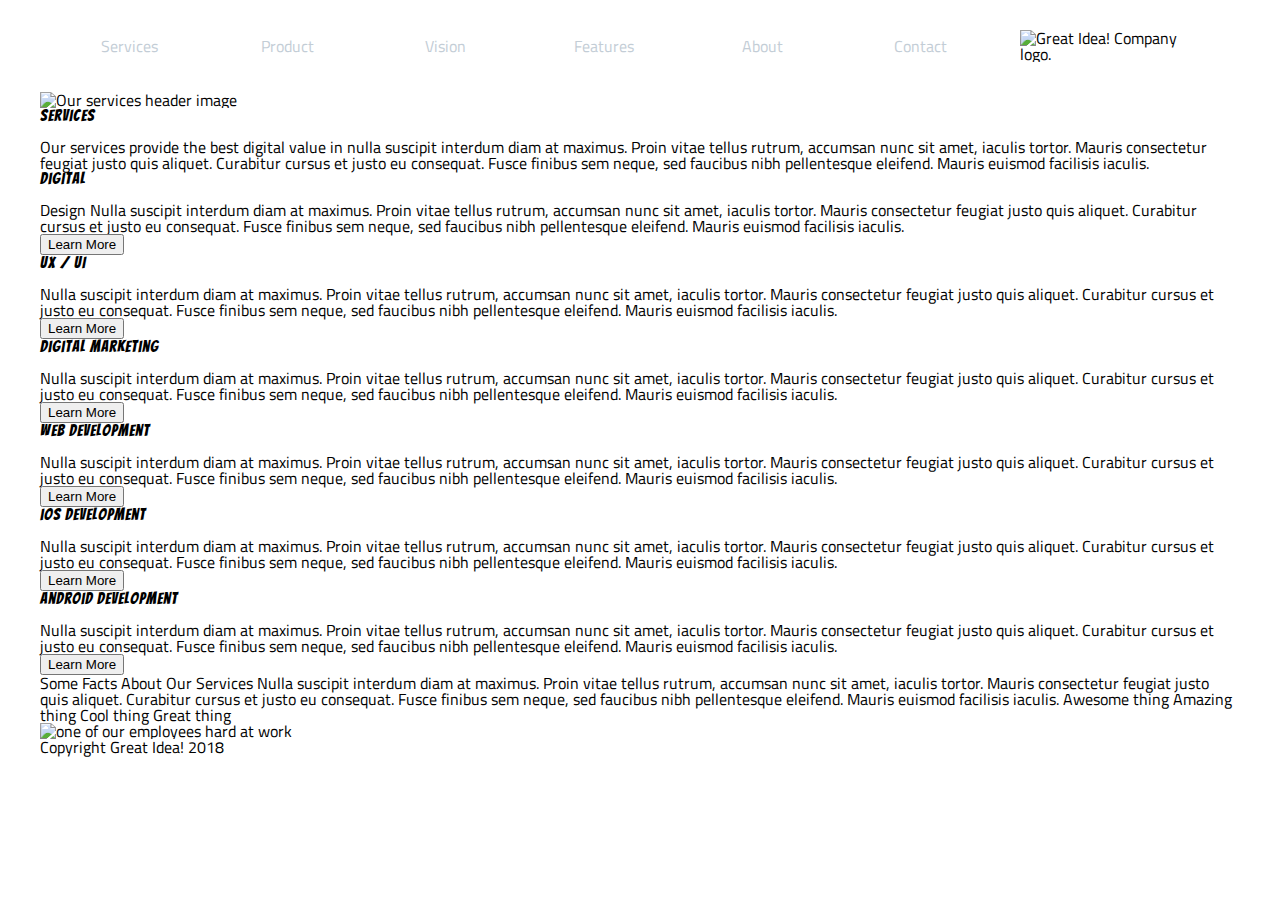
==== great-idea/services.html @ 3e63bd5d "structuring serives.html data into html tags" ====
<!DOCTYPE html>

<html lang="en">
  <head>
    <meta charset="utf-8" />

    <title>Great Idea!</title>

    <link
      href="https://fonts.googleapis.com/css?family=Bangers|Titillium+Web"
      rel="stylesheet"
    />
    <link rel="stylesheet" href="css/index.css" />

    <!--[if lt IE 9]>
      <script src="https://cdnjs.cloudflare.com/ajax/libs/html5shiv/3.7.3/html5shiv.js"></script>
    <![endif]-->
  </head>

  <body>
    <header>
      <nav>
        <ul class="nav">
          <li>Services</li>
          <li>Product</li>
          <li>Vision</li>
          <li>Features</li>
          <li>About</li>
          <li>Contact</li>
        </ul>
        <div class="logo_wrapper">
          <img
            class="logo"
            src="img/logo.png"
            alt="Great Idea! Company logo."
          />
        </div>
      </nav>
    </header>
    <section>
      <div>
        <img
          class="services-header-img"
          src="img/services-header.jpg"
          alt="Our services header image"
        />
      </div>
      <div>
        <h1>Services</h1>
        <p>
          Our services provide the best digital value in nulla suscipit interdum
          diam at maximus. Proin vitae tellus rutrum, accumsan nunc sit amet,
          iaculis tortor. Mauris consectetur feugiat justo quis aliquet.
          Curabitur cursus et justo eu consequat. Fusce finibus sem neque, sed
          faucibus nibh pellentesque eleifend. Mauris euismod facilisis iaculis.
        </p>
      </div>
    </section>
    <main>
      <div>
        <h1>Digital</h1>
        <p>
          Design Nulla suscipit interdum diam at maximus. Proin vitae tellus
          rutrum, accumsan nunc sit amet, iaculis tortor. Mauris consectetur
          feugiat justo quis aliquet. Curabitur cursus et justo eu consequat.
          Fusce finibus sem neque, sed faucibus nibh pellentesque eleifend.
          Mauris euismod facilisis iaculis.
        </p>
        <button>Learn More</button>
      </div>
      <div>
        <h1>UX / UI</h1>
        <p>
          Nulla suscipit interdum diam at maximus. Proin vitae tellus rutrum,
          accumsan nunc sit amet, iaculis tortor. Mauris consectetur feugiat
          justo quis aliquet. Curabitur cursus et justo eu consequat. Fusce
          finibus sem neque, sed faucibus nibh pellentesque eleifend. Mauris
          euismod facilisis iaculis.
        </p>
        <button>Learn More</button>
      </div>
      <div>
        <h1>Digital Marketing</h1>
        <p>
          Nulla suscipit interdum diam at maximus. Proin vitae tellus rutrum,
          accumsan nunc sit amet, iaculis tortor. Mauris consectetur feugiat
          justo quis aliquet. Curabitur cursus et justo eu consequat. Fusce
          finibus sem neque, sed faucibus nibh pellentesque eleifend. Mauris
          euismod facilisis iaculis.
        </p>
        <button>Learn More</button>
      </div>
      <div>
        <h1>Web Development</h1>
        <p>
          Nulla suscipit interdum diam at maximus. Proin vitae tellus rutrum,
          accumsan nunc sit amet, iaculis tortor. Mauris consectetur feugiat
          justo quis aliquet. Curabitur cursus et justo eu consequat. Fusce
          finibus sem neque, sed faucibus nibh pellentesque eleifend. Mauris
          euismod facilisis iaculis.
        </p>
        <button>Learn More</button>
      </div>
      <div>
        <h1>iOS Development</h1>
        <p>
          Nulla suscipit interdum diam at maximus. Proin vitae tellus rutrum,
          accumsan nunc sit amet, iaculis tortor. Mauris consectetur feugiat
          justo quis aliquet. Curabitur cursus et justo eu consequat. Fusce
          finibus sem neque, sed faucibus nibh pellentesque eleifend. Mauris
          euismod facilisis iaculis.
        </p>
        <button>Learn More</button>
      </div>
      <div>
        <h1>Android Development</h1>
        <p>
          Nulla suscipit interdum diam at maximus. Proin vitae tellus rutrum,
          accumsan nunc sit amet, iaculis tortor. Mauris consectetur feugiat
          justo quis aliquet. Curabitur cursus et justo eu consequat. Fusce
          finibus sem neque, sed faucibus nibh pellentesque eleifend. Mauris
          euismod facilisis iaculis.
        </p>
        <button>Learn More</button>
      </div>
    </main>
    <section>
      <div>
        Some Facts About Our Services Nulla suscipit interdum diam at maximus.
        Proin vitae tellus rutrum, accumsan nunc sit amet, iaculis tortor.
        Mauris consectetur feugiat justo quis aliquet. Curabitur cursus et justo
        eu consequat. Fusce finibus sem neque, sed faucibus nibh pellentesque
        eleifend. Mauris euismod facilisis iaculis. Awesome thing Amazing thing
        Cool thing Great thing
      </div>
      <div>
        <img
          class="services-info-img"
          src="img/services-info.png"
          alt="one of our employees hard at work"
        />
      </div>
      <footer>
        Copyright Great Idea! 2018
      </footer>
    </section>
  </body>
</html>
---- great-idea/css/index.css ----
/* http://meyerweb.com/eric/tools/css/reset/ 
   v2.0 | 20110126
   License: none (public domain)
*/

html,
body,
div,
span,
applet,
object,
iframe,
h1,
h2,
h3,
h4,
h5,
h6,
p,
blockquote,
pre,
a,
abbr,
acronym,
address,
big,
cite,
code,
del,
dfn,
em,
img,
ins,
kbd,
q,
s,
samp,
small,
strike,
strong,
sub,
sup,
tt,
var,
b,
u,
i,
center,
dl,
dt,
dd,
ol,
ul,
li,
fieldset,
form,
label,
legend,
table,
caption,
tbody,
tfoot,
thead,
tr,
th,
td,
article,
aside,
canvas,
details,
embed,
figure,
figcaption,
footer,
header,
hgroup,
menu,
nav,
output,
ruby,
section,
summary,
time,
mark,
audio,
video {
  margin: 0;
  padding: 0;
  border: 0;
  font-size: 100%;
  font: inherit;
  vertical-align: baseline;
}
/* HTML5 display-role reset for older browsers */
article,
aside,
details,
figcaption,
figure,
footer,
header,
hgroup,
menu,
nav,
section {
  display: block;
}
body {
  line-height: 1;
}
ol,
ul {
  list-style: none;
}
blockquote,
q {
  quotes: none;
}
blockquote:before,
blockquote:after,
q:before,
q:after {
  content: "";
  content: none;
}
table {
  border-collapse: collapse;
  border-spacing: 0;
}

/* Set every element's box-sizing to border-box */
* {
  box-sizing: border-box;
}

html,
body {
  height: 100%;
  font-family: "Titillium Web", sans-serif;
}

h1,
h2,
h3,
h4,
h5 {
  font-family: "Bangers", cursive;
  letter-spacing: 1px;
  margin-bottom: 15px;
}

/* Your code starts here! */
body {
  max-width: 1200px;
  margin: 0 auto;
  font-size: 16px;
}
header {
  padding: 10px;
  /* margin: 0 auto; */
}
nav {
  display: flex;
  flex-wrap: wrap;
  justify-content: space-between;
}
.nav {
  flex: 5;
  display: flex;
  justify-content: space-around;
  align-items: center;
  color: rgb(195, 205, 214);
  text-align: center;
}
.nav li {
  flex: 1;
  padding: 20px;
}
.nav li:hover {
  color: black;
  background-color: beige;
  border-radius: 5px;
  cursor: pointer;
}
.logo_wrapper {
  flex: 1;
  padding: 20px;
}
.logo_wrapper img {
  width: inherit;
}

/* section 1 */
.main_section {
  padding: 20px;
  display: flex;
  flex-wrap: wrap;
  justify-content: space-between;
}
.main_section-text {
  flex: 1;
  margin: 10px;
  text-align: center;
  padding-right: 40px;
  margin-top: 80px;
}
.main_section-text h1 {
  font-size: 80px;
}
.main_section-text button {
  padding: 5px 30px;
  font-size: 20px;
  border: 1px solid black;
  border-radius: 5px;
}
.main_section-text button:hover {
  background-color: rgb(66, 66, 233);
  cursor: pointer;
}
.main_section-image {
  flex: 1;
  margin: 10px;
  padding-right: 30px;
}
.main_section-image img {
  width: inherit;
  margin-right: 0px;
}

/* section 2 */
.feature_section{
    width: 100%;
}
.section_two_sub1 {
  margin: 0 auto;
  display: flex;
  flex-wrap: wrap;
  justify-content: space-between;
}
.section_two_sub1-features {
  margin-right: 20px;
}
.section_two_sub1-features,
.section_two_sub1-about {
  flex: 0 0 570px;
  text-align: justify;
  margin-top: 20px;
}
.section_two_sub2 {
  width: 100%;
  margin: 20px 0;
}
.section_two_sub2 img {
  width: 100%;
  height: auto;
}
.section_two_sub3 {
  display: flex;
  flex-wrap: wrap;
  justify-content: space-between;
}
.section_two_sub3-service,
.section_two_sub3-product,
.section_two_sub3-visions {
  flex: 0 0 370px;
  text-align: justify;
  margin-top: 20px;
}
.section_two_sub3-service,
.section_two_sub3-product {
  margin-right: 20px;
}
hr {
  margin: 20px 0;
  border: 0.5px solid black;
}

/* footer */
footer {
  margin: 0 auto;
  margin-bottom: 40px;
}
footer div:nth-of-type(1) p {
  margin: 10px 0;
}
footer div:nth-of-type(2) {
  text-align: center;
}

/* ************************* */
/* *******Service Page******* */
/* ************************* */
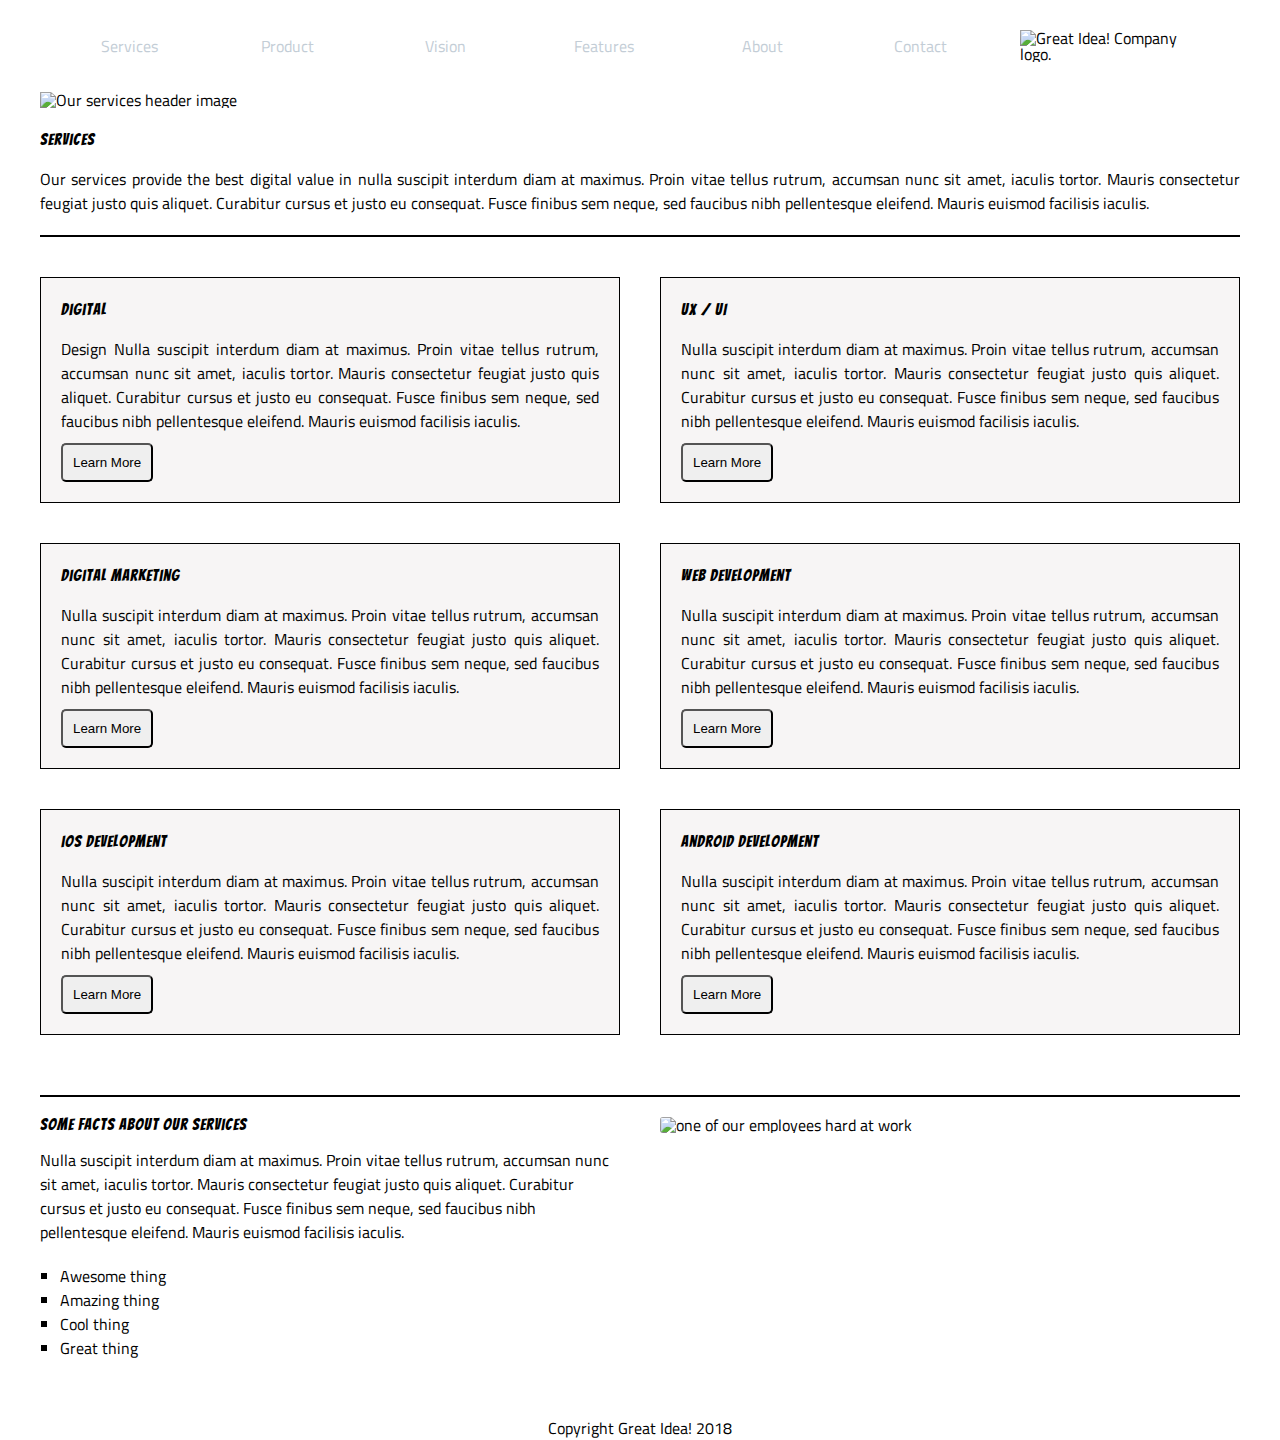
==== commit 297ebd8c: "service.html css implementation" ====
--- a/great-idea/services.html
+++ b/great-idea/services.html
@@ -37,15 +37,15 @@
         </div>
       </nav>
     </header>
-    <section>
-      <div>
+    <section class="services_html_section-1">
+      <div class="services_html_section-1_sub1">
         <img
           class="services-header-img"
           src="img/services-header.jpg"
           alt="Our services header image"
         />
       </div>
-      <div>
+      <div class="services_html_section-1_sub2">
         <h1>Services</h1>
         <p>
           Our services provide the best digital value in nulla suscipit interdum
@@ -55,9 +55,10 @@
           faucibus nibh pellentesque eleifend. Mauris euismod facilisis iaculis.
         </p>
       </div>
+      <hr />
     </section>
-    <main>
-      <div>
+    <main class="services_html_main">
+      <div class="services_html_main-digital">
         <h1>Digital</h1>
         <p>
           Design Nulla suscipit interdum diam at maximus. Proin vitae tellus
@@ -68,7 +69,7 @@
         </p>
         <button>Learn More</button>
       </div>
-      <div>
+      <div class="services_html_main-UI/UX">
         <h1>UX / UI</h1>
         <p>
           Nulla suscipit interdum diam at maximus. Proin vitae tellus rutrum,
@@ -79,7 +80,7 @@
         </p>
         <button>Learn More</button>
       </div>
-      <div>
+      <div class="services_html_main-digital-mart">
         <h1>Digital Marketing</h1>
         <p>
           Nulla suscipit interdum diam at maximus. Proin vitae tellus rutrum,
@@ -90,7 +91,7 @@
         </p>
         <button>Learn More</button>
       </div>
-      <div>
+      <div class="services_html_main-web-dev">
         <h1>Web Development</h1>
         <p>
           Nulla suscipit interdum diam at maximus. Proin vitae tellus rutrum,
@@ -101,7 +102,7 @@
         </p>
         <button>Learn More</button>
       </div>
-      <div>
+      <div class="services_html_main-ios-dev">
         <h1>iOS Development</h1>
         <p>
           Nulla suscipit interdum diam at maximus. Proin vitae tellus rutrum,
@@ -112,7 +113,7 @@
         </p>
         <button>Learn More</button>
       </div>
-      <div>
+      <div class="services_html_main-andriod-dev">
         <h1>Android Development</h1>
         <p>
           Nulla suscipit interdum diam at maximus. Proin vitae tellus rutrum,
@@ -124,14 +125,23 @@
         <button>Learn More</button>
       </div>
     </main>
-    <section>
+    <hr />
+    <section class="services_html_section-2">
       <div>
-        Some Facts About Our Services Nulla suscipit interdum diam at maximus.
-        Proin vitae tellus rutrum, accumsan nunc sit amet, iaculis tortor.
-        Mauris consectetur feugiat justo quis aliquet. Curabitur cursus et justo
-        eu consequat. Fusce finibus sem neque, sed faucibus nibh pellentesque
-        eleifend. Mauris euismod facilisis iaculis. Awesome thing Amazing thing
-        Cool thing Great thing
+        <h1>Some Facts About Our Services</h1>
+        <p>
+          Nulla suscipit interdum diam at maximus. Proin vitae tellus rutrum,
+          accumsan nunc sit amet, iaculis tortor. Mauris consectetur feugiat
+          justo quis aliquet. Curabitur cursus et justo eu consequat. Fusce
+          finibus sem neque, sed faucibus nibh pellentesque eleifend. Mauris
+          euismod facilisis iaculis.
+        </p>
+        <ul>
+          <li>Awesome thing</li>
+          <li>Amazing thing</li>
+          <li>Cool thing</li>
+          <li>Great thing</li>
+        </ul>
       </div>
       <div>
         <img
@@ -140,9 +150,9 @@
           alt="one of our employees hard at work"
         />
       </div>
-      <footer>
-        Copyright Great Idea! 2018
-      </footer>
     </section>
+    <footer class="services_html_footer">
+      Copyright Great Idea! 2018
+    </footer>
   </body>
 </html>
--- a/great-idea/css/index.css
+++ b/great-idea/css/index.css
@@ -228,8 +228,8 @@
 }
 
 /* section 2 */
-.feature_section{
-    width: 100%;
+.feature_section {
+  width: 100%;
 }
 .section_two_sub1 {
   margin: 0 auto;
@@ -291,5 +291,68 @@
 /* *******Service Page******* */
 /* ************************* */
 
-
-
+/* .services_html_section-1{
+
+} */
+.services_html_section-1_sub1 {
+  margin-bottom: 20px;
+}
+.services_html_section-1_sub1 img {
+  width: 100%;
+}
+.services_html_section-1_sub2 {
+  margin-bottom: 20px;
+  text-align: justify;
+  line-height: 1.5rem;
+}
+.services_html_main {
+  display: flex;
+  justify-content: space-between;
+  flex-wrap: wrap;
+  margin-top: 40px;
+}
+.services_html_main div {
+  flex: 0 1 580px;
+  padding: 20px;
+  border: 0.5px solid black;
+  margin-bottom: 40px;
+  text-align: justify;
+  background: rgba(247, 244, 244, 0.945);
+  line-height: 1.5rem;
+}
+.services_html_main div button {
+  margin-top: 10px;
+  padding: 10px;
+  border-radius: 5px;
+}
+.services_html_main div button:hover {
+  background-color: rgba(243, 233, 233, 0.945);
+  cursor: pointer;
+}
+
+.services_html_section-2 {
+  display: flex;
+  justify-content: space-between;
+  flex-wrap: wrap;
+  margin-top: 10px;
+}
+.services_html_section-2 div {
+  flex: 0 1 580px;
+}
+.services_html_footer {
+  text-align: center;
+  margin: 40px 0;
+}
+.services_html_section-2 div ul {
+  list-style-type: square;
+  padding: 20px;
+  line-height: 1.5rem;
+}
+.services_html_section-2 div p {
+  line-height: 1.5rem;
+}
+
+.services_html_section-2 div img {
+  width: 100%;
+  border-radius: 3px;
+}
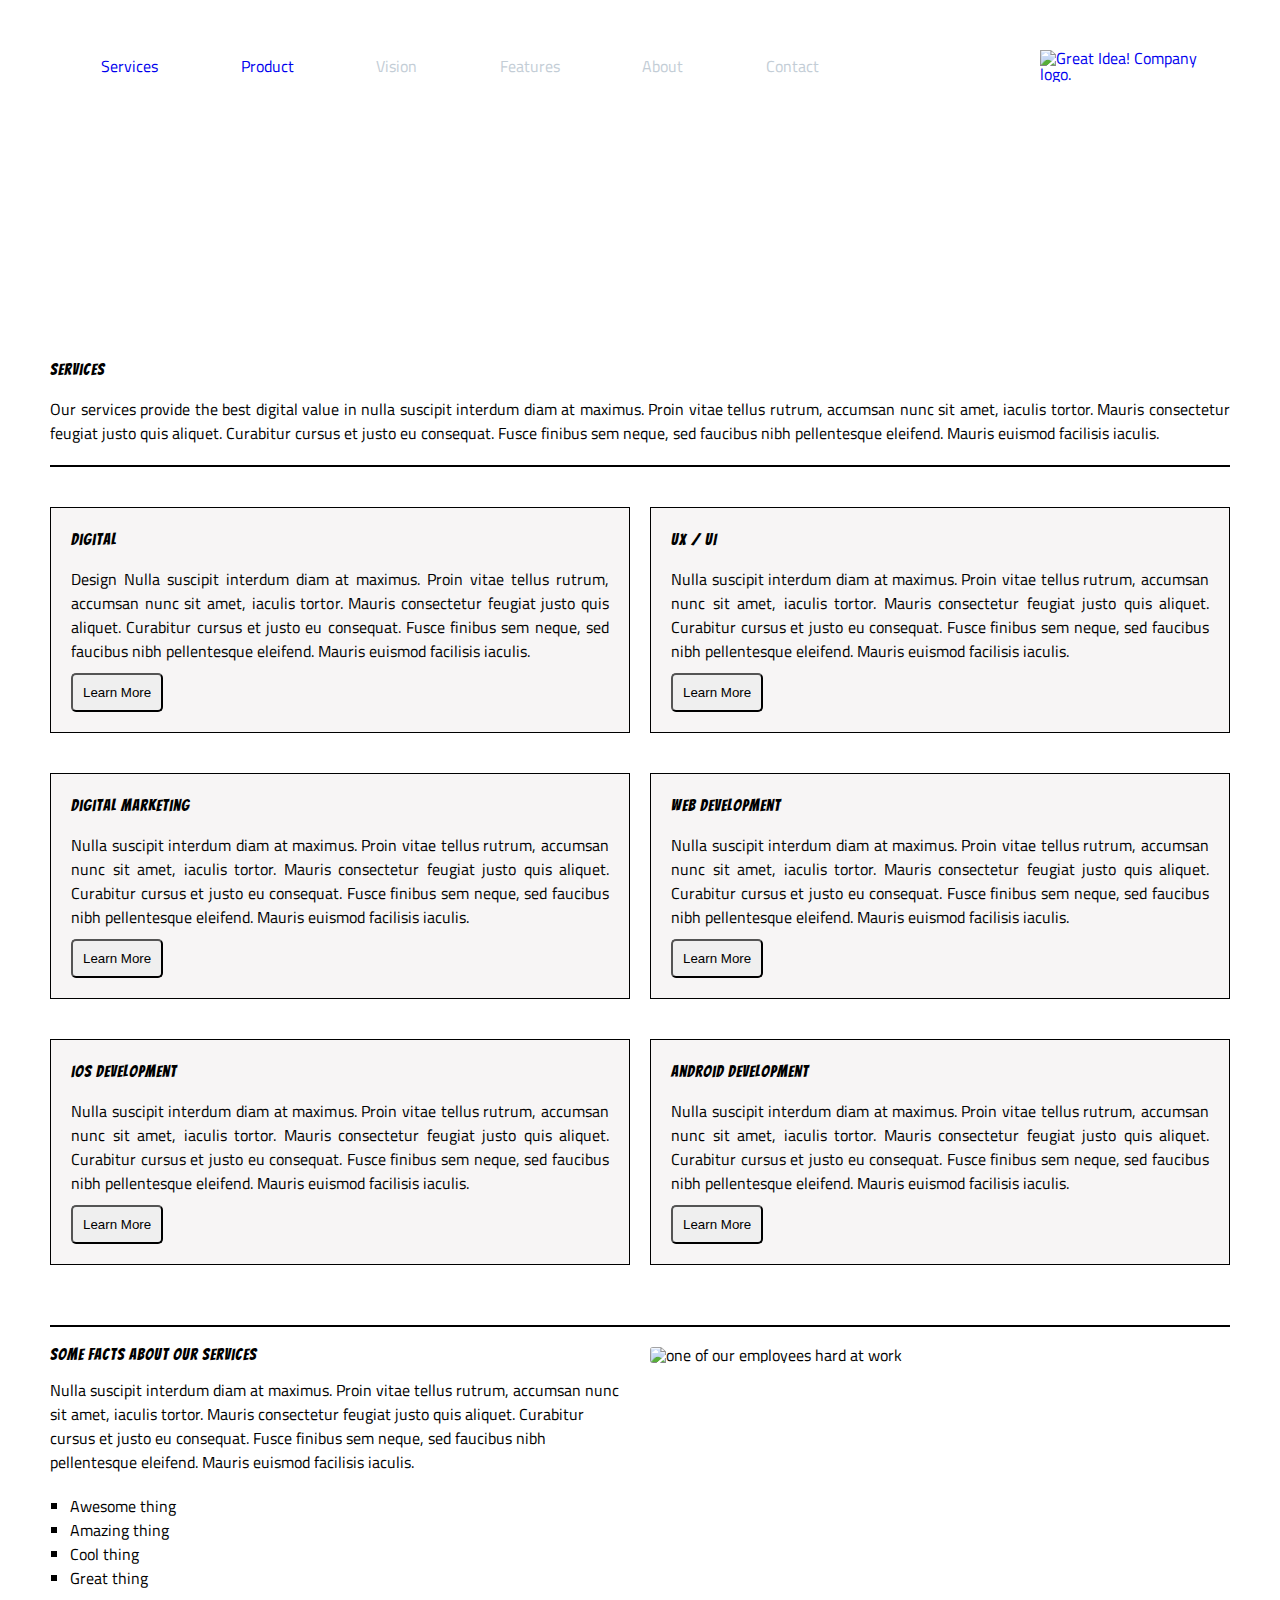
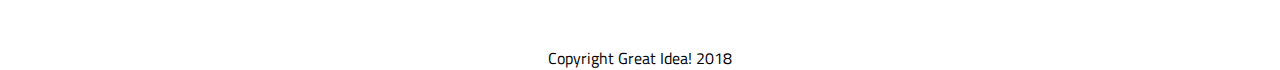
==== commit 388fce7e: "stretch goal- product.html page creation and bug fix" ====
--- a/great-idea/services.html
+++ b/great-idea/services.html
@@ -21,29 +21,27 @@
     <header>
       <nav>
         <ul class="nav">
-          <li>Services</li>
-          <li>Product</li>
+          <li><a href="services.html">Services</a></li>
+          <li><a href="product.html">Product</a></li>
           <li>Vision</li>
           <li>Features</li>
           <li>About</li>
           <li>Contact</li>
         </ul>
         <div class="logo_wrapper">
-          <img
-            class="logo"
-            src="img/logo.png"
-            alt="Great Idea! Company logo."
-          />
+          <a href="index.html">
+            <img class="logo" src="img/logo.png" alt="Great Idea! Company logo."
+          /></a>
         </div>
       </nav>
     </header>
     <section class="services_html_section-1">
       <div class="services_html_section-1_sub1">
-        <img
+        <!-- <img
           class="services-header-img"
-          src="img/services-header.jpg"
+          src=""
           alt="Our services header image"
-        />
+        /> -->
       </div>
       <div class="services_html_section-1_sub2">
         <h1>Services</h1>
--- a/great-idea/css/index.css
+++ b/great-idea/css/index.css
@@ -137,6 +137,7 @@
 body {
   height: 100%;
   font-family: "Titillium Web", sans-serif;
+  padding: 10px;
 }
 
 h1,
@@ -165,15 +166,16 @@
   justify-content: space-between;
 }
 .nav {
-  flex: 5;
-  display: flex;
+  flex: 0 1 800px;
+  display: flex;
+  flex-wrap: wrap;
   justify-content: space-around;
   align-items: center;
   color: rgb(195, 205, 214);
   text-align: center;
 }
 .nav li {
-  flex: 1;
+  flex: 0 1 80px;
   padding: 20px;
 }
 .nav li:hover {
@@ -183,11 +185,18 @@
   cursor: pointer;
 }
 .logo_wrapper {
-  flex: 1;
+  flex: 0 1 200px;
   padding: 20px;
 }
 .logo_wrapper img {
   width: inherit;
+}
+a:active,
+a:link {
+  text-decoration: none;
+}
+a:visited {
+  color: rgb(195, 205, 214);
 }
 
 /* section 1 */
@@ -223,7 +232,7 @@
   padding-right: 30px;
 }
 .main_section-image img {
-  width: inherit;
+  width: 100%;
   margin-right: 0px;
 }
 
@@ -242,7 +251,7 @@
 }
 .section_two_sub1-features,
 .section_two_sub1-about {
-  flex: 0 0 570px;
+  flex: 0 1 570px;
   text-align: justify;
   margin-top: 20px;
 }
@@ -262,7 +271,7 @@
 .section_two_sub3-service,
 .section_two_sub3-product,
 .section_two_sub3-visions {
-  flex: 0 0 370px;
+  flex: 0 1 370px;
   text-align: justify;
   margin-top: 20px;
 }
@@ -296,10 +305,13 @@
 } */
 .services_html_section-1_sub1 {
   margin-bottom: 20px;
-}
-.services_html_section-1_sub1 img {
-  width: 100%;
-}
+  background-image: url("../img/services-header.jpg");
+  background-position: center;
+  background-repeat: no-repeat;
+  background-size: cover;
+  height: 225.65px;
+}
+
 .services_html_section-1_sub2 {
   margin-bottom: 20px;
   text-align: justify;
@@ -356,3 +368,78 @@
   width: 100%;
   border-radius: 3px;
 }
+/* ************************* */
+/* *******Product Page******* */
+/* ************************* */
+
+.products_html_section-1_sub1 {
+  margin-bottom: 20px;
+  background-image: url("https://vignette.wikia.nocookie.net/gameofthrones/images/0/0a/707_Army_of_the_Dead.jpg/revision/latest?cb=20170828114140");
+  background-position: center;
+  background-repeat: no-repeat;
+  background-size: cover;
+  height: 225.65px;
+}
+
+.products_html_section-1_sub2 {
+  margin-bottom: 20px;
+  text-align: justify;
+  line-height: 1.5rem;
+}
+.products_html_main {
+  display: flex;
+  justify-content: space-between;
+  flex-wrap: wrap;
+  margin-top: 40px;
+}
+.products_html_main div {
+  flex: 0 1 580px;
+  padding: 20px;
+  border: 0.5px solid black;
+  margin-bottom: 40px;
+  text-align: justify;
+  background: rgba(247, 244, 244, 0.945);
+  line-height: 1.5rem;
+}
+.products_html_main div button {
+  margin-top: 10px;
+  padding: 10px;
+  border-radius: 5px;
+}
+.products_html_main div button:hover {
+  background-color: rgba(243, 233, 233, 0.945);
+  cursor: pointer;
+}
+
+.products_html_section-2 {
+  display: flex;
+  justify-content: space-between;
+  flex-wrap: wrap;
+  margin-top: 10px;
+}
+.products_html_section-2 div {
+  flex: 0 1 580px;
+}
+.products_html_footer {
+  text-align: center;
+  margin: 40px 0;
+}
+.products_html_section-2 div ul {
+  list-style-type: square;
+  padding: 20px;
+  line-height: 1.5rem;
+}
+.products_html_section-2 div p {
+  line-height: 1.5rem;
+}
+
+.products_html_section-2 div img {
+  width: 100%;
+  border-radius: 3px;
+}
+
+@media (max-width: 500px) {
+  .nav li {
+    font-size: 10px;
+  }
+}
